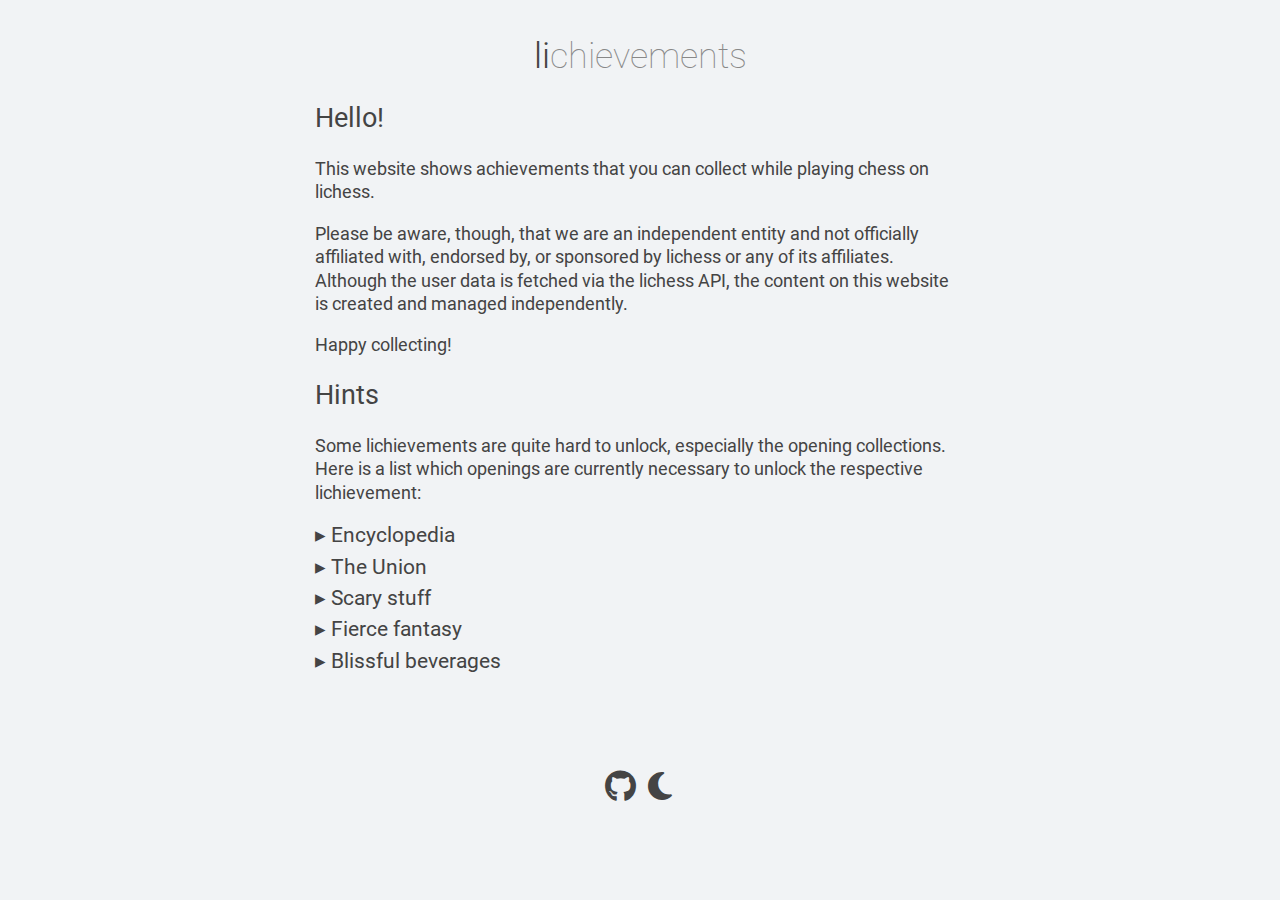
==== info.html @ f3b899c3 "Added info page" ====
<!DOCTYPE html>
<html>
  <head>
    <meta charset="utf-8">
    <meta name="viewport" content="width=device-width, initial-scale=1">
    <meta name='mobile-web-app-capable' content="yes"/>
    <meta name='apple-mobile-web-app-capable' content="yes"/>
    <meta name="theme-color" id="theme-color" content="#f1f3f5" />
    <meta name="description" content="Achievements">
    <meta name="keywords" content="chess, lichess, achievements">
    <meta name="author" content="lichievements">
    <title>lichievements</title>
    <link rel="stylesheet" type="text/css" href="./style.css" />
    <link rel="icon" type="image/png" href="./icon.png">
    <link rel="apple-touch-icon" href="./icon.png" />
    <link rel="stylesheet" href="https://cdnjs.cloudflare.com/ajax/libs/font-awesome/6.5.1/css/all.min.css">
    <!--<script type="text/javascript" src="./script.js"></script>-->
  </head>
  <body>
    <header>
      <h1><a href="index.html"><span style="font-weight: 300;">li</span><span style="color:#888;font-weight:100;">chievements</span></a></h1>
    </header>
    
    <div class="infopage">
      <h2>
        Hello!
      </h2>
      <p>
        This website shows achievements that you can collect while playing chess on lichess.
      </p>
      <p>
        Please be aware, though, that we are an independent entity and not officially affiliated with, endorsed by, or sponsored by lichess or any of its affiliates. Although the user data is fetched via the lichess API, the content on this website is created and managed independently.
      </p>
      <p>
        Happy collecting!
      </p>
    </div>
    
    <div class="infopage">
      <h2>
        Hints
      </h2>
      <p>
        Some lichievements are quite hard to unlock, especially the opening collections. Here is a list which openings are currently necessary to unlock the respective lichievement:
      </p>
      <details>
        <summary>
          <h3>
            Encyclopedia
          </h3>
        </summary>
        <p>
          Play all twenty possible first moves as White.
        </p>
      </details>
      <details>
        <summary>
          <h3>
            The Union
          </h3>
        </summary>
        <p>
          Play openings corresponding to each EU member state:
        </p>
        <ul>
          <li>AT: Vienna Game<br><pre>1. e4 e5 2. Nc3</pre></li>
          <li>BE: Sicilian Defense: Brussels Gambit<br><pre>1. e4 c5 2. Nf3 f5</pre></li>
          <li>BG Ruy Lopez: Bulgarian Variation<br><pre>1. e4 e5 2. Nf3 Nc6 3. Bb5 a5</pre></li>
          <li>CY French Defense: Mediterranean Defense<br><pre>1. e4 e6 2. d4 Nf6</pre></li>
          <li>CZ Czech Defense<br><pre>1. e4 d6 2. d4 Nf6 3. Nc3 c6</pre></li>
          <li>DE Ruy Lopez: Berlin Defense<br><pre>1. e4 e5 2. Nf3 Nc6 3. Bb5 Nf6</pre></li>
          <li>DK Danish Gambit<br><pre>1. e4 e5 2. d4 exd4 3. c3</pre></li>
          <li>EE Queens Gambit: Declined Baltic Defense<br><pre>1. d4 d5 2. c4 Bf5</pre></li>
          <li>ES Ruy Lopez (Spanish Game)<br><pre>1. e4 e5 2. Nf3 Nc6 3. Bb5</pre></li>
          <li>FI Caro-Kann Defense: Finnish Variation<br><pre>1. e4 c6 2. d4 d5 3. Nd2 dxe4 4. Nxe4 h6</pre></li>
          <li>FR French Defense<br><pre>1. e4 e6</pre></li>
          <li>GR Greek Defense (aka Owen's Defense)<br><pre>1. e4 b6</pre></li>
          <li>HR Sicilian Defense: Najdorf Variation: Zagreb Variation<br><pre>1. e4 c5 2. Nf3 d6 3. d4 cxd4 4. Nxd4 Nf6 5. Nc3 a6 6. g3</pre></li>
          <li>HU Hungarian Opening<br><pre>1. g3</pre></li>
          <li>IE Irish Gambit<br><pre>1. e4 e5 2. Nf3 Nc6 3. Nxe5</pre></li>
          <li>IT Italian Game<br><pre>1. e4 e5 2. Nf3 Nc6 3. Bc4</pre></li>
          <li>LT Mikenas Defense: Lithuanian Variation<br><pre>1. d4 Nc6 2. c4 e5 3. d5 Nce7</pre></li>
          <li>LU Ruy Lopez: Classical Defense: Benelux Variation<br><pre>1. e4 e5 2. Nf3 Nc6 3. Bb5 Nf6 4. O-O Bc5 5. c3 O-O 6. d4 Bb6</pre></li>
          <li>LV Latvian Gambit<br><pre>1. e4 e5 2. Nf3 f5</pre></li>
          <li>MT Indian Defense: Gibbins-Weidenhagen Gambit: Maltese Falcon<br><pre>1. d4 Nf6 2. g4 Nxg4 3. f3 Nf6 4. e4</pre></li>
          <li>NL Dutch Defense<br><pre>1. d4 f5</pre></li>
          <li>PL Polish Defense<br><pre>1. d4 b5</pre></li>
          <li>PT Portuguese Opening<br><pre>1. e4 e5 2. Bb5</pre></li>
          <li>RO Sicilian Defense: Wing Gambit: Romanian Defense<br><pre>1. e4 c5 2. b4 cxb4 3. a3 d5 4. exd5 Qxd5 5. Nf3 e5 6. Bb2 Nc6 7. c4 Qe6</pre></li>
          <li>SE Tarrasch Defense: Swedish Variation<br><pre>1. d4 d5 2. c4 e6 3. Nc3 c5 4. cxd5 exd5 5. Nf3 Nc6 6. g3 c4</pre></li>
          <li>SI Slav Indian<br><pre>1. d4 Nf6 2. c4 c6</pre></li>
          <li>SK Slav Defense<br><pre>1. d4 d5 2. c4 c6</pre></li>
        </ul>
      </details>
      <details>
        <summary>
          <h3>
            Scary stuff
          </h3>
        </summary>
        <p>
          Play very scary openings:
        </p>
        <ul>
          <li>Ruy Lopez: Halloween Attack<br><pre>1. e4 e5 2. Nf3 Nc6 3. Bb5 Nf6 4. Nxe5</pre></li>
          <li>Four Knights Game: Halloween Gambit<br><pre>1. e4 e5 2. Nf3 Nc6 3. Nc3 Nf6 4. Nxe5</pre></li>
          <li>Vienna Game: Frankenstein-Dracula Variation<br><pre>1. e4 e5 2. Nc3 Nf6 3. Bc4 Nxe4</pre></li>
        </ul>
      </details>
      <details>
        <summary>
          <h3>
            Fierce fantasy
          </h3>
        </summary>
        <p>
          Play fantasy-themed openings:
        </p>
        <ul>
          <li>Owen Defense: Unicorn Variation<br><pre>1. e4 f6 2. d4 b6 3. c4 Bb7</pre></li>
          <li>Dresden Opening: The Goblin<br><pre>1. e4 e5 2. Nf3 Nc6 3. c4 Nf6 4. Nxe5</pre></li>
          <li>Indian Defense: Medusa Gambit<br><pre>1. d4 Nf6 2. c4 g5</pre></li>
          <li>Caro-Kann Defense: Ulysses Gambit<br><pre>1. e4 c6 2. d4 d5 3. Nf3 dxe4 4. Ng5</pre></li>
          <li>Caro-Kann Defense: Alien Gambit<br><pre>1. e4 c6 2. d4 d5 3. Nc3 dxe4 4. Nxe4 Nf6 5. Ng5 h6 6. Nxf7</pre></li>
        </ul>
      </details>
      <details>
        <summary>
          <h3>
            Blissful beverages
          </h3>
        </summary>
        <p>
          Play beverage-themed openings:
        </p>
        <ul>
          <li>Benko Gambit: Nescafe Frappe Attack<br><pre>1. d4 Nf6 2. c4 c5 3. d5 b5 4. cxb5 a6 5. Nc3 axb5 6. e4 b4 7. Nb5 d6 8. Bc4</pre></li>
          <li>Grob Opening: Double Grob: Coca-Cola Gambit<br><pre>1. g4 g5 2. f4</pre></li>
          <li>Scotch Game: Scotch Gambit<br><pre>1. e4 e5 2. Nf3 Nc6 3. d4 exd4 4. Bc4</pre></li>
          <li>Zukertort Opening: Drunken Cavalry Variation<br><pre>1. Nf3 Na6 2. e4 Nh6</pre></li>
        </ul>
      </details>
      
      <h3>
        
      </h3>
      
    </div>
      
    <!-- Footer -->
    
    <div class="footer">
      <a href="https://github.com/lichievements/lichievements.github.io/"><span class="footer-icon fa-brands fa-github"></span></a><span id="theme-btn" class="footer-icon fa-solid fa-moon"></span>
    </div>
    
    <!-- Scripts -->
    
    <script>
      //gets the button by ID from your HTML element
      const themeBtn = document.getElementById("theme-btn");
      //when you click that button
      themeBtn.onclick = () => {
        //the default class "fa-moon" switches to "fa-sun" on toggle
        themeBtn.classList.toggle("fa-sun");
        themeBtn.classList.toggle("fa-moon");
        //after the switch on toggle, if your button contains "fa-sun" class
        if (themeBtn.classList.contains("fa-sun")) {
          //onclicking themeBtn, the changeTheme styling will be applied to the body of your HTML
          document.body.classList.add("darkTheme");
          document.documentElement.style.setProperty('--colorBodyBG', '#000000'); // dark background
          document.documentElement.style.setProperty('--colorFont', '#d8dadc'); // dark-theme font
          document.getElementById('theme-color').setAttribute('content', '#000000');
          document.documentElement.style.setProperty('--colorInputButton', '#222222'); // dark-theme input
        } 
        else {
          // onclicking themeBtn, applied changeTheme styling will be removed
          document.body.classList.remove("darkTheme");
          document.documentElement.style.setProperty('--colorBodyBG', '#f1f3f5');
          document.documentElement.style.setProperty('--colorFont', '#444444');
          document.getElementById('theme-color').setAttribute('content', '#f1f3f5');
          document.documentElement.style.setProperty('--colorInputButton', '#ffffff'); 
        }
      }
    </script>
    <script>
      if (window.matchMedia && window.matchMedia('(prefers-color-scheme: dark)').matches) {
        // Dark mode is enabled
        console.log('Dark mode is enabled');
        document.getElementById('theme-btn').click();
      } 
      else {
        // Dark mode is not enabled
        console.log('Dark mode is not enabled');
      }
    </script>
    <script>
      // watch for light/dark changes
      // Function to handle theme change
      function handleThemeChange(event) {
        const themeBtn = document.getElementById("theme-btn");
        if (event.matches) {
          // Dark mode is enabled
          // Change your website's theme to dark mode
          if (themeBtn.classList.contains("fa-moon")) {
            document.getElementById('theme-btn').click();
          }
        } 
        else {
          // Dark mode is disabled
          // Change your website's theme to light mode
          if (themeBtn.classList.contains("fa-sun")) {
            document.getElementById('theme-btn').click();
          }
        }
      }

      // Create a media query listener
      const darkModeQuery = window.matchMedia('(prefers-color-scheme: dark)');
      darkModeQuery.addListener(handleThemeChange);

      // Initial theme setup based on the user's preference
      handleThemeChange(darkModeQuery);
    </script>
  </body>
</html>
---- style.css ----
:root {
  --colorBodyBG: #f1f3f5;
  --colorFont: #444444;
  --colorLightDarkIcon: #444444;
  --colorInputButton: #ffffff;
  --transition-time: 0.4s;
}

@font-face {
    font-family: 'Roboto';
    src: url('./fonts/Roboto-100.ttf') format('truetype');
    font-weight: 100;
    font-style: normal;
}
@font-face {
    font-family: 'Roboto';
    src: url('./fonts/Roboto-100-Italic.ttf') format('truetype');
    font-weight: 100;
    font-style: italic;
}
@font-face {
    font-family: 'Roboto';
    src: url('./fonts/Roboto-300.ttf') format('truetype');
    font-weight: 300;
    font-style: normal;
}
@font-face {
    font-family: 'Roboto';
    src: url('./fonts/Roboto-300-Italic.ttf') format('truetype');
    font-weight: 300;
    font-style: italic;
}
@font-face {
    font-family: 'Roboto';
    src: url('./fonts/Roboto-400.ttf') format('truetype');
    font-weight: 400;
    font-style: normal;
}
@font-face {
    font-family: 'Roboto';
    src: url('./fonts/Roboto-400-Italic.ttf') format('truetype');
    font-weight: 400;
    font-style: italic;
}
@font-face {
    font-family: 'Roboto';
    src: url('/fonts/Roboto-500.ttf') format('truetype');
    font-weight: 500;
    font-style: normal;
}
@font-face {
    font-family: 'Roboto';
    src: url('./fonts/Roboto-500-Italic.ttf') format('truetype');
    font-weight: 500;
    font-style: italic;
}
@font-face {
    font-family: 'Roboto';
    src: url('./fonts/Roboto-700.ttf') format('truetype');
    font-weight: 700;
    font-style: normal;
}
@font-face {
    font-family: 'Roboto';
    src: url('./fonts/Roboto-700-Italic.ttf') format('truetype');
    font-weight: 700;
    font-style: italic;
}
@font-face {
    font-family: 'Roboto';
    src: url('./fonts/Roboto-900.ttf') format('truetype');
    font-weight: 900;
    font-style: normal;
}
@font-face {
    font-family: 'Roboto';
    src: url('./fonts/Roboto-900-Italic.ttf') format('truetype');
    font-weight: 900;
    font-style: italic;
}

/** {
  border: 1px solid red; 
}*/

body { 
  transition: background-color var(--transition-time);
}

body {
  margin: 35px auto;
  margin-bottom: 20px;
  max-width: 650px;
  line-height: 3.6;
  font-size: 18px;
  color: var(--colorFont);
  background-color: var(--colorBodyBG);
  font-family: 'Roboto', sans-serif;
  padding: 0 10px;
}

input[type=text] {
  border: none;
  width: 50%;
  height: 50px;
  padding: 0;
  padding-left: 3%;
  font-size: 14pt;
  background-color: var(--colorInputButton);
  color: var(--colorFont);
  border-radius: 50px 0 0 50px; /* top-left, top-right, bottom-right, bottom-left */
  margin-right: 0;
  font-weight: 300;
}
    
input[type=text]:focus {
  outline: none;
}

.input-button-container {
  text-align: center;
}

.rounded-button {
  background-color: var(--colorInputButton);
  border-radius: 0 50px 50px 0; /* top-left, top-right, bottom-right, bottom-left */
  padding: 10px 14px;
  padding-bottom: 8px;
  margin: 0;
  cursor: pointer; /* Changes the cursor to a pointer on hover */
  height: 50px;
  font-weight: 900;
  border-left: #888 1px solid;
}

.achievement-image {
  width: 100px;
  height: 100px;
  border-radius: 10px;
  transition: all .2s ease-in-out;
  box-shadow: 0 4px 8px 0 rgba(0, 0, 0, 0.2), 0 6px 20px 0 rgba(0, 0, 0, 0.19);
}

.achievement-image:hover {
  transform: scale(1.08);
}

body.darkTheme img.achievement-image {
  filter: brightness(50%);
}

/* todo later... */
/*.goldshadow {
  box-shadow: 0 4px 8px 0 rgba(255, 215, 0, 0.2), 0 6px 20px 0 rgba(255, 215, 0, 0.19);
}*/

@keyframes rotateAnimation {
  from {
    transform: rotate(0deg);
  }
  to {
    transform: rotate(360deg);
  }
}
#hourglass {
  /* Apply the animation */
  animation: rotateAnimation 2s linear infinite;
}

#loading-div {
  font-style: italic;
}

.achievement {
  position: relative;
  display: inline-block; /* Ensures the container fits the content */
  height: 102px;
  margin-bottom: 20px;
}

.tooltip {
  visibility: hidden;
  width: 120px;
  background-color: var(--colorInputButton);
  color: var(--colorFont);
  text-align: center;
  padding: 5px 0;
  border-radius: 6px;
  border: 1px solid #888;
  border-bottom: 4px solid #888;
  line-height: 1.1;
  
  /* Positioning */
  position: absolute;
  z-index: 1;
  bottom: 100%; /* Aligns the tooltip right above the image */
  left: 50%;
  transform: translateX(-50%) translateY(20px); /* Centers the tooltip */
  
  /* Optional: Adds a little spacing between the tooltip and the image */
  margin-bottom: 10px;
  
  /* Transition */
  opacity: 0; /* Start with the tooltip being transparent */
  transition: visibility 0s, opacity 0.3s ease-in-out, transform 0.2s ease-in-out; /* Apply transition to visibility and opacity */
}

.achievement:hover .tooltip {
  visibility: visible; /* Shows the tooltip on hover */
  opacity: 1; /* Make the tooltip fully visible on hover */
  transform: translateX(-50%) translateY(0);
}

.tooltip-text {
  display: block; /* Ensures each span takes up the full width of the tooltip */
  padding-left: 2px;
  padding-right: 2px;
}

.tooltip-title {
  font-weight: 400;
  margin-bottom: 3px;
  font-size: 14px;
}

.tooltip-details {
  font-weight: 300;
  margin-top: 3px;
  font-size: 12px;
}

.achievement-category {
  display: grid;
  grid-template-columns: repeat(auto-fill, minmax(110px, 1fr));
  justify-items: center; 
  align-items: center;
  justify-content: center;
  align-content: center;
  line-height: 1;
}

#summary {
  text-align: center;
  font-style: italic;
  font-weight: 100;
}

h1,h2,h3 {
  line-height: 1.2;
  font-weight: 400;
}

h1 {
  font-weight: 100;
  text-align: center;
}

button {
  border: none;
  color: var(--colorFont);
  padding: 14px 18px;
  text-align: center;
  display: inline-block;
  font-size: 16px;
  margin: 4px 2px;
  cursor: pointer;
  border-radius: 6px;
}

button:hover {
  filter: brightness(105%);
  z-index: 2;
}

button:focus, button:active {
  outline: none;
  -webkit-tap-highlight-color: transparent;
}

.footer {
  text-align: center;
  padding-top: 60px;
}

a:focus, img:focus {
  outline: none;
}

a, img {
  -webkit-tap-highlight-color: transparent;
  tap-highlight-color: transparent;
  color: inherit;
  text-decoration: none;
}

.footer-icon {
  font-size: 24pt;
  min-width: 40px; 
  cursor: pointer;
}

button span hr {
  width: 100%; 
  margin: auto; 
  padding: 0; 
  height: 3px; 
  border: none; 
  background-color: var(--colorTOPactive);
}

p.stretch.patent {
  display: flex;
}

p.stretch {
  flex-wrap: wrap;
  justify-content: space-between;
  align-items: center; /* Align items to the start of the container */
}

p.stretch > a {
  flex-grow: 1;
  margin-right: 8px;
}

p.stretch > button {
  flex-grow: 1;
  margin-right: 7px; 
}

p.stretch a button {
  width: 100%;
}

.infopage {
  line-height: 1.3;
}

pre {
  margin: 0;
}

li {
  margin-bottom: 6px;
}

summary {
    display: block; /* Ensures summary is a block-level element, improving consistency */
    padding-bottom: 6px;
    cursor: pointer;
}

summary > h3 {
    display: inline; /* Makes h3 inline to avoid the new line issue */
    margin: 0; /* Removes default margin from h3 to avoid spacing issues */
}

summary > h3::before {
    content: "▸ ";
}
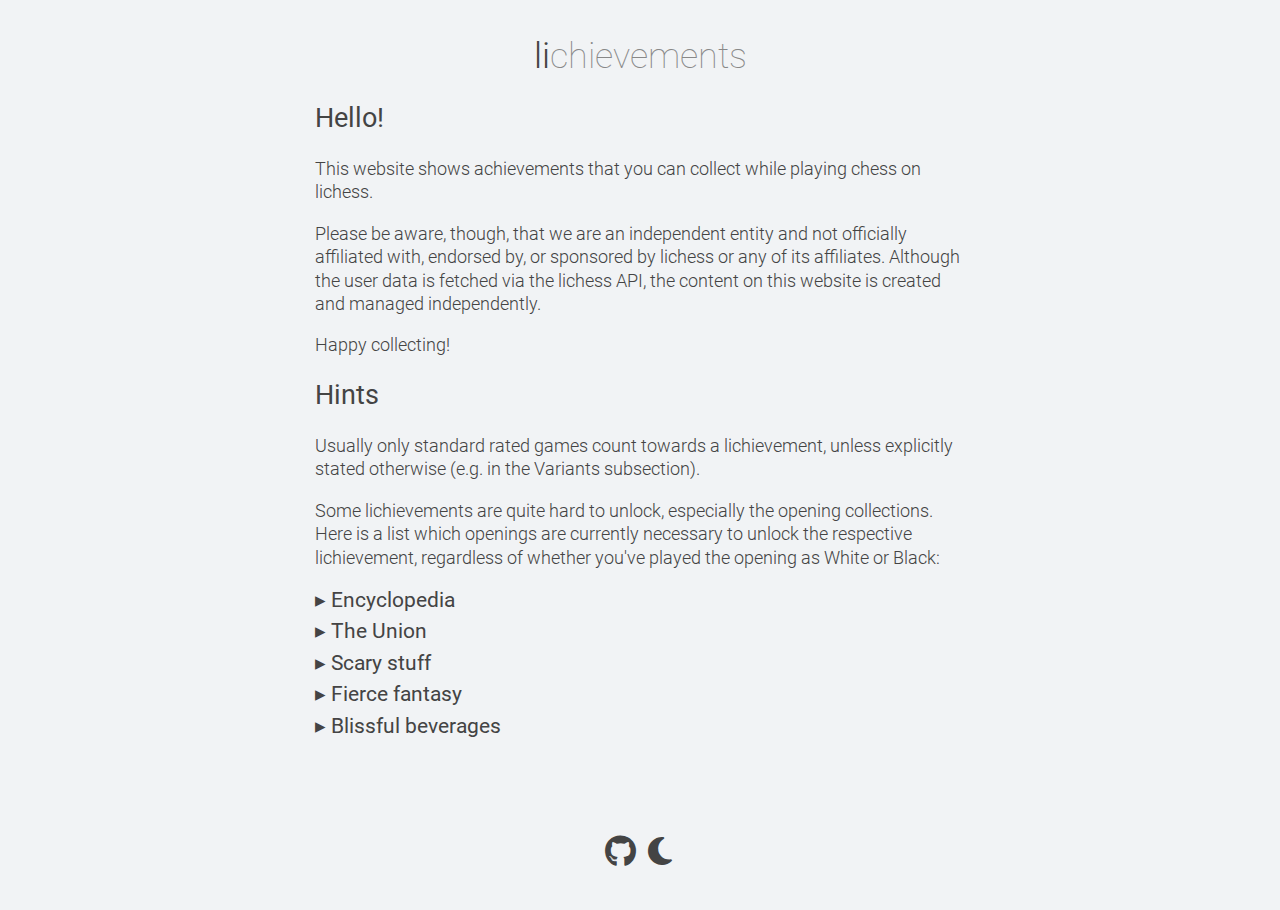
==== commit c96d2c88: "Added information" ====
--- a/info.html
+++ b/info.html
@@ -41,7 +41,10 @@
         Hints
       </h2>
       <p>
-        Some lichievements are quite hard to unlock, especially the opening collections. Here is a list which openings are currently necessary to unlock the respective lichievement:
+        Usually only standard rated games count towards a lichievement, unless explicitly stated otherwise (e.g. in the Variants subsection). 
+      </p>
+      <p>
+        Some lichievements are quite hard to unlock, especially the opening collections. Here is a list which openings are currently necessary to unlock the respective lichievement, regardless of whether you've played the opening as White or Black:
       </p>
       <details>
         <summary>
--- a/style.css
+++ b/style.css
@@ -334,6 +334,7 @@
 
 .infopage {
   line-height: 1.3;
+  font-weight: 300;
 }
 
 pre {
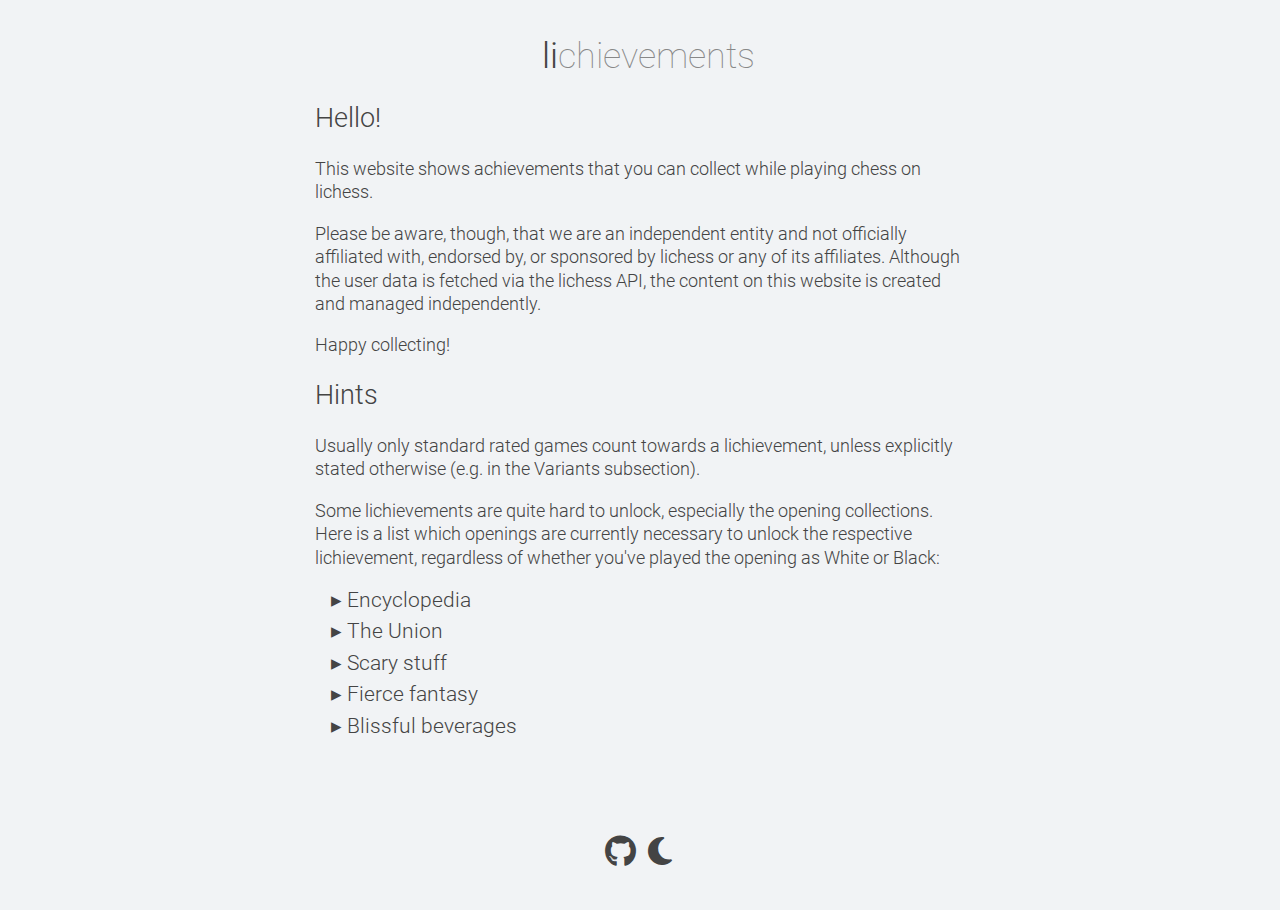
==== commit 518a853c: "Adjusted some CSS" ====
--- a/info.html
+++ b/info.html
@@ -16,9 +16,16 @@
     <link rel="stylesheet" href="https://cdnjs.cloudflare.com/ajax/libs/font-awesome/6.5.1/css/all.min.css">
     <!--<script type="text/javascript" src="./script.js"></script>-->
   </head>
+  
+  <style>
+    h2 {
+      padding-left: 0;
+    }
+  </style>
+  
   <body>
     <header>
-      <h1><a href="index.html"><span style="font-weight: 300;">li</span><span style="color:#888;font-weight:100;">chievements</span></a></h1>
+      <h1><a href="./"><span style="font-weight: 300;">li</span><span style="color:#888;font-weight:100;">chievements</span></a></h1>
     </header>
     
     <div class="infopage">
--- a/style.css
+++ b/style.css
@@ -247,7 +247,8 @@
 
 h1,h2,h3 {
   line-height: 1.2;
-  font-weight: 400;
+  font-weight: 300;
+  padding-left: 16px;
 }
 
 h1 {
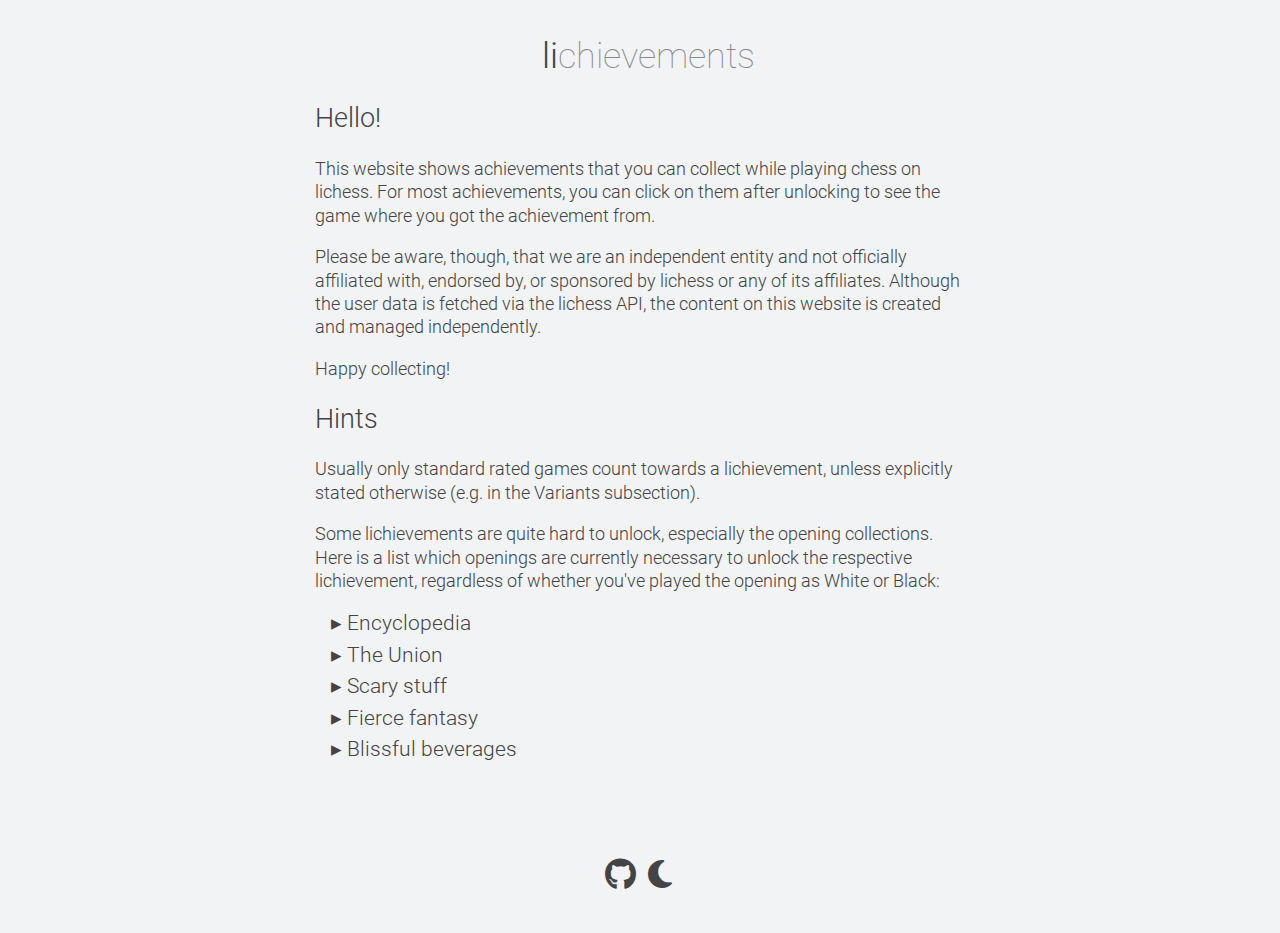
==== commit f3ef78fd: "Short update" ====
--- a/info.html
+++ b/info.html
@@ -33,7 +33,7 @@
         Hello!
       </h2>
       <p>
-        This website shows achievements that you can collect while playing chess on lichess.
+        This website shows achievements that you can collect while playing chess on lichess. For most achievements, you can click on them after unlocking to see the game where you got the achievement from. 
       </p>
       <p>
         Please be aware, though, that we are an independent entity and not officially affiliated with, endorsed by, or sponsored by lichess or any of its affiliates. Although the user data is fetched via the lichess API, the content on this website is created and managed independently.
--- a/style.css
+++ b/style.css
@@ -141,7 +141,7 @@
   box-shadow: 0 4px 8px 0 rgba(0, 0, 0, 0.2), 0 6px 20px 0 rgba(0, 0, 0, 0.19);
 }
 
-.achievement-image:hover {
+.achievement-image:hover, .achievement-image.expanded {
   transform: scale(1.08);
 }
 
@@ -162,7 +162,7 @@
     transform: rotate(360deg);
   }
 }
-#hourglass {
+#loading-icon {
   /* Apply the animation */
   animation: rotateAnimation 2s linear infinite;
 }
@@ -219,13 +219,13 @@
 
 .tooltip-title {
   font-weight: 400;
-  margin-bottom: 3px;
+  margin-bottom: 0;
   font-size: 14px;
 }
 
 .tooltip-details {
   font-weight: 300;
-  margin-top: 3px;
+  margin-top: 0;
   font-size: 12px;
 }
 
@@ -361,4 +361,6 @@
     content: "▸ ";
 }
 
-
+img.clickable {
+  cursor: pointer;
+}
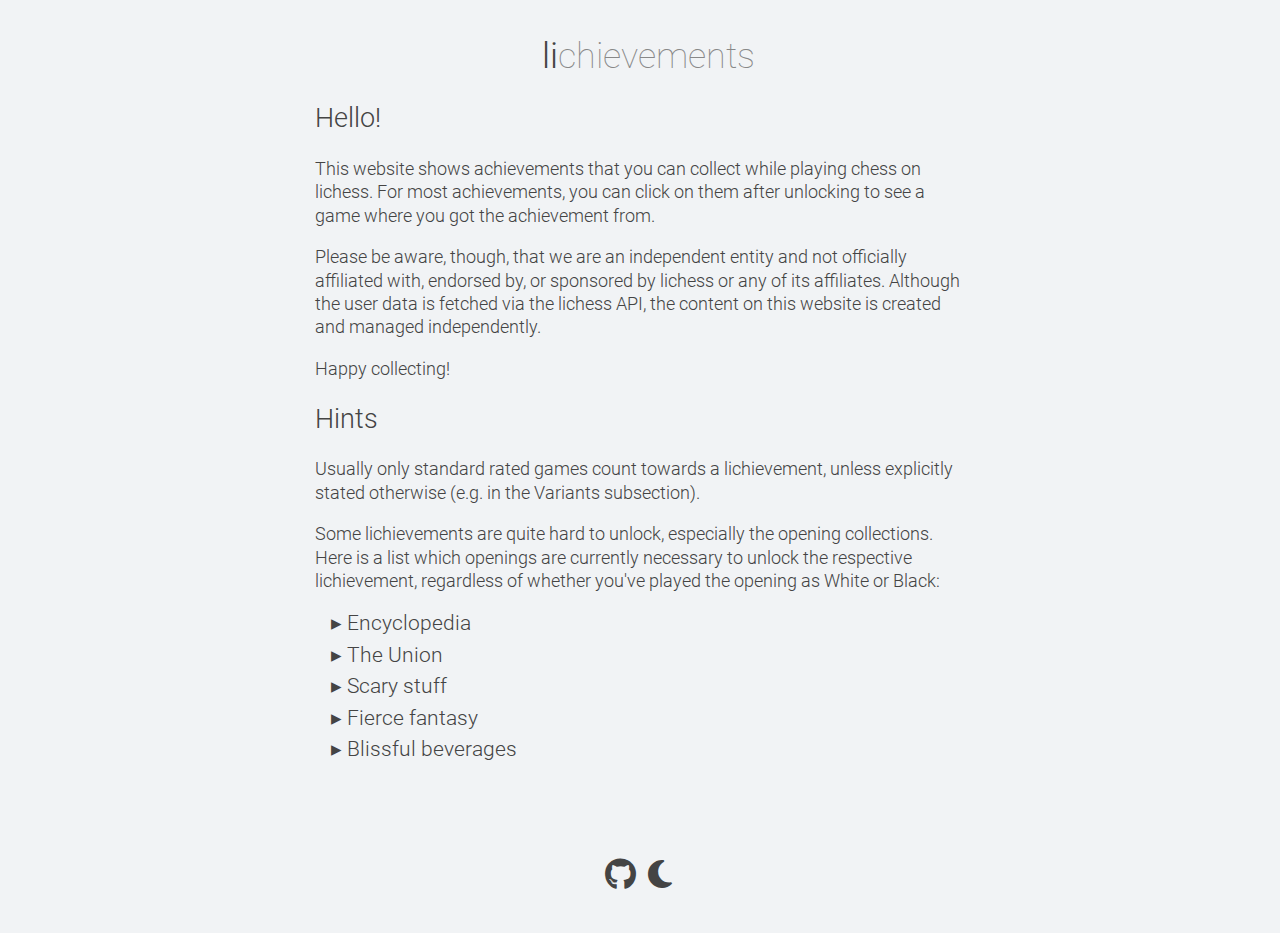
==== commit 80abd73b: "Small changes" ====
--- a/info.html
+++ b/info.html
@@ -33,7 +33,7 @@
         Hello!
       </h2>
       <p>
-        This website shows achievements that you can collect while playing chess on lichess. For most achievements, you can click on them after unlocking to see the game where you got the achievement from. 
+        This website shows achievements that you can collect while playing chess on lichess. For most achievements, you can click on them after unlocking to see a game where you got the achievement from. 
       </p>
       <p>
         Please be aware, though, that we are an independent entity and not officially affiliated with, endorsed by, or sponsored by lichess or any of its affiliates. Although the user data is fetched via the lichess API, the content on this website is created and managed independently.
